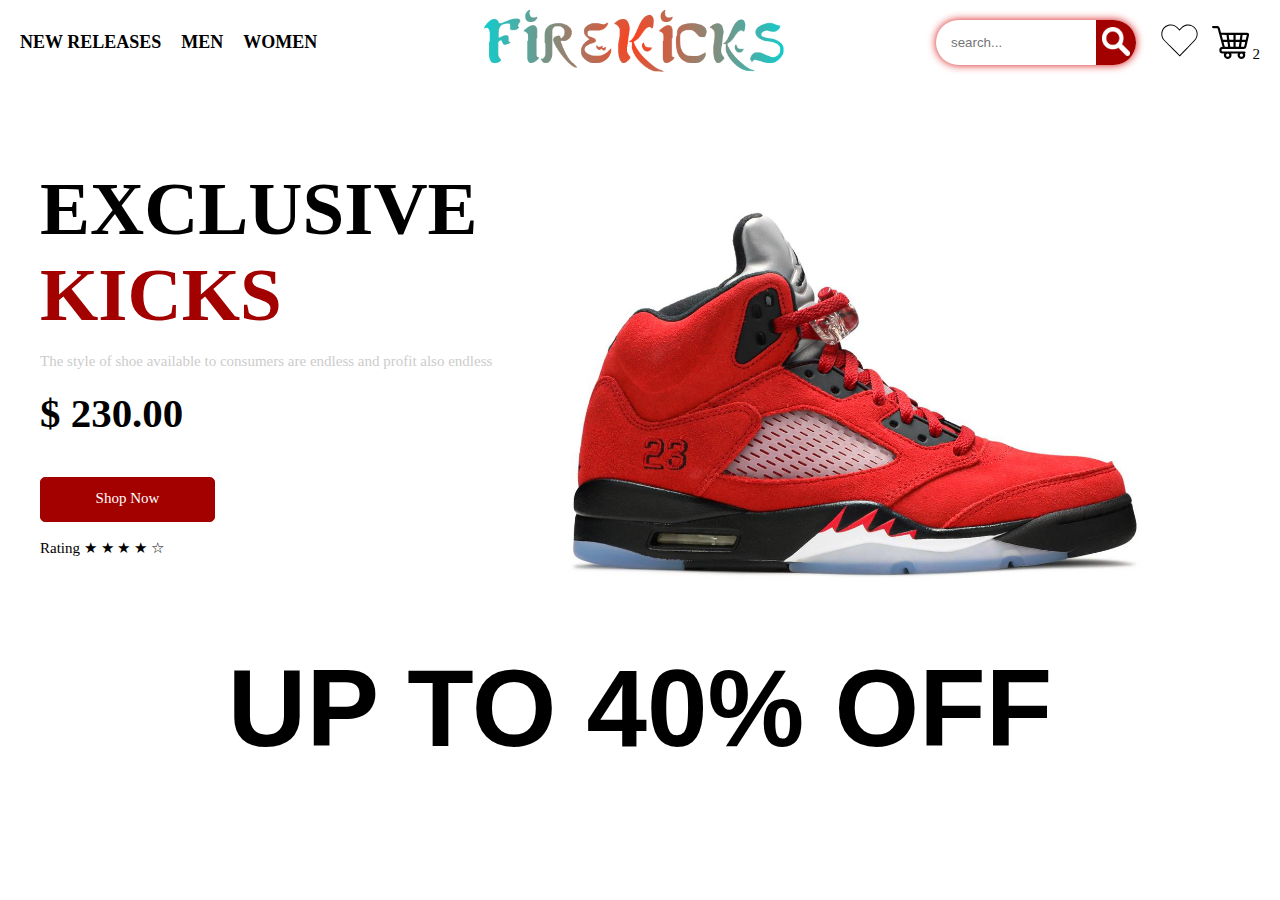
==== index.html @ 727b8805 "Rename BIG Project.html to index.html" ====
<!DOCTYPE html>
<html lang="en">
  <head>
    <meta charset="UTF-8" />
    <meta http-equiv="X-UA-Compatible" content="IE=edge" />
    <meta name="viewport" content="width=device-width, initial-scale=1.0" />
    <title>FireKicks</title>
    <link rel="stylesheet" href="Big Project.css" />
  </head>
  <body>
    <header>
      <div class="left">
        <ul class="menu">
          <li><a href="NEW RELEASES.html">NEW RELEASES</a></li>
          <li><a href="MEN.html">MEN</a></li>
          <li><a href="WOMEN.html">WOMEN</a></li>
          
        </ul>
      </div>
      <div class="Logo">
        <img src="Website Font.png" width="300px" />
      </div>

      <div class="right">
        <form>
          <input type="text" placeholder="search..." />
          <button><img src="Search.svg.png" width="42px" /></button>
        </form>
        <div class="shopping-cart">
          <ol>
            <li>
              <a href="#"><img src="Heart.svg" width="37px" /></a>
            </li>
            <li>
              <a href="Shopping Cart.html"><img src="Cart.svg" width="37px" /></a>
              <span>2</span>
            </li>
          </ol>
        </div>
      </div>
    </header>
    <section>
      <div class="banner">
        <div class="banner text">
          <h1>
            Exclusive <br />
            <span>Kicks</span>
          </h1>
          <p>
            The style of shoe available to consumers are endless and profit also
            endless
          </p>
          <div class="price">
            <h3>$ 230.00</h3>
          </div>
          <a href="#" class="btn"> Shop Now</a><br />

          <span class="heading">Rating</span>
          <span class="icon">★</span>
          <span class="icon">★</span>
          <span class="icon">★</span>
          <span class="icon">★</span>
          <span class="icon">☆</span><br /><br />
        </div>

        <div class="banner-img">
          <img src="Retro5.jpeg" width="650px" />
        </div>
        <div class="container">
          <h2 class="title">
            <span class="title-word title-word-1">UP</span>
            <span class="title-word title-word-2">TO</span>
            <span class="title-word title-word-3">40%</span>
            <span class="title-word title-word-4">OFF</span>
          </h2>
        </div>
      </div>
    </section>
  </body>
</html>
---- Big Project.css ----
* {
    margin: 0;
   
    box-sizing: border-box;
}

body {
    font-family: "Montserrat";
    font-size: 15px;
    margin: 0;
    padding: 0;
    box-sizing: border-box;
}


a {
    color: #000;
    text-decoration: none;
    transition: .5s all;
}

a:hover , a:focus {
    outline: none;
    text-decoration: none;
}

input:focus , button:focus {
    border-color: inherit;
    outline: none;
}
body > header > div.right > div > ol{
    padding-left: 0px;
}
body > header > div.right > div > ol>li{
    display: inline;
    margin: 5px;
    
}


img {
    max-width: 100%;
    margin: 0px;
    padding: 0px;
    box-sizing: border-box;
}

ul , li {
    list-style-type: none;
    padding: 0;
}

header {
    padding: 30px 100px;
    display: flex;
    align-items: center;
    justify-content: space-between;
}

.left  .menu  {
    display: flex;
    align-items: center;
}

.left .menu li {
    margin-right: 50px;
    font-weight: 600;
}

.left .menu li a {
    padding: 5px;
    position: relative;
    font-size: 18px;
}


.left .menu li a:hover {
    color: #a30000;
}

.left .menu li a:hover::before {
    bottom: -5px;
    opacity: 1;
}

.logo {
    text-align: center;
}

.right {
    display: flex;
    align-items: center;
}

.right form {
    position: relative;
    width: 250px;
    height: 45px;
    margin-right: 20px;
}

.right form input {
    width: 100%;
    height: 100%;
    border: none;
    box-shadow: 0 0 8px rgb(214, 18, 18);
    padding: 5px 15px;
    border-radius: 50px;
}

.right form button {
    position: absolute;
    right: 0;
    top: 0;
    width: 20%;
    height: 100%;
    background-color: #a30000;
    border: none;
    cursor: pointer;
    border-top-right-radius: 50px;
    border-bottom-right-radius: 50px;
}

.right .shopping-cart ul {
    display: flex;
    align-items: center;
}

.right .shopping-cart ul li {
    margin: 0 10px;
}

.right .shopping-cart ul li:last-child {
    position: relative;
}

.right .shopping-cart ul li:last-child span {
    position: absolute;
    top: -10px;
    right: -10px;
    display: block;
    padding: 7px 10px;
    background-color: #a30000;
    color: #fff;
    border-radius: 50px;
    font-size: 12px;
}

.btn {
    width: 175px;
    height: 45px;
    background-color: #a30000;
    color: #fff;
    padding-top: 12px;
    display: block;
    text-align: center;
    border-radius: 5px;
    border: 1px solid #a30000;
    margin-top: 20px;
}
.banner {
    display: 0;
    padding: 40px 20px;
    padding-bottom: 0;
    position: relative;
}

h1 {
    font-size: 75px;
    text-transform: uppercase;
    margin-bottom: 15px;
}

h1 span {
    color: #a30000;
}

p {
    color: #ccc;
    margin-bottom: 20px;
}

.price {
    font-size: 35px;
    margin-bottom: 40px;
}


.btn:hover {
    background-color: transparent;
    color: #ff0202;
}

.banner-img {
    position: absolute;
    right: 100px;
    top: 50px;
    
}

header {
    padding: 10px 15px;
}

.right form {
    width: 200px;
}

.left .menu li {
    margin-right: 10px;
}

.left .menu li a::before {
    content: "";
    position: absolute;
    bottom: -15px;
    left: 50%;
    transform: translateX(-50%);
    width: 10px;
    height: 10px;
    border-radius: 100px;
    background-color: #a30000;
    opacity: 0;
    transition: .4s;
}

.title-word {
    animation: color-animation 4s linear infinite;
  }
  
  .title-word-1 {
    --color-1: #DF8453;
    --color-2: #3D8DAE;
    --color-3: #E4A9A8;
  }
  
  .title-word-2 {
    --color-1: #DBAD4A;
    --color-2: #ACCFCB;
    --color-3: #17494D;
  }
  
  .title-word-3 {
    --color-1: #ACCFCB;
    --color-2: #E4A9A8;
    --color-3: #ACCFCB;
  }
  
  .title-word-4 {
    --color-1: #3D8DAE;
    --color-2: #DF8453;
    --color-3: #E4A9A8;
  }
  
  @keyframes color-animation {
    0%    {color: var(--color-1)}
    32%   {color: var(--color-1)}
    33%   {color: var(--color-2)}
    65%   {color: var(--color-2)}
    66%   {color: var(--color-3)}
    99%   {color: var(--color-3)}
    100%  {color: var(--color-1)}
  }
  
  
  
  .container {
    display: grid;
    place-items: center;  
    text-align: center;
    height: 30vh
  }
  
  .title {
    font-family: "Montserrat", sans-serif;
    font-weight: 800;
    font-size: 8.5vw;
    text-transform: uppercase;
  }
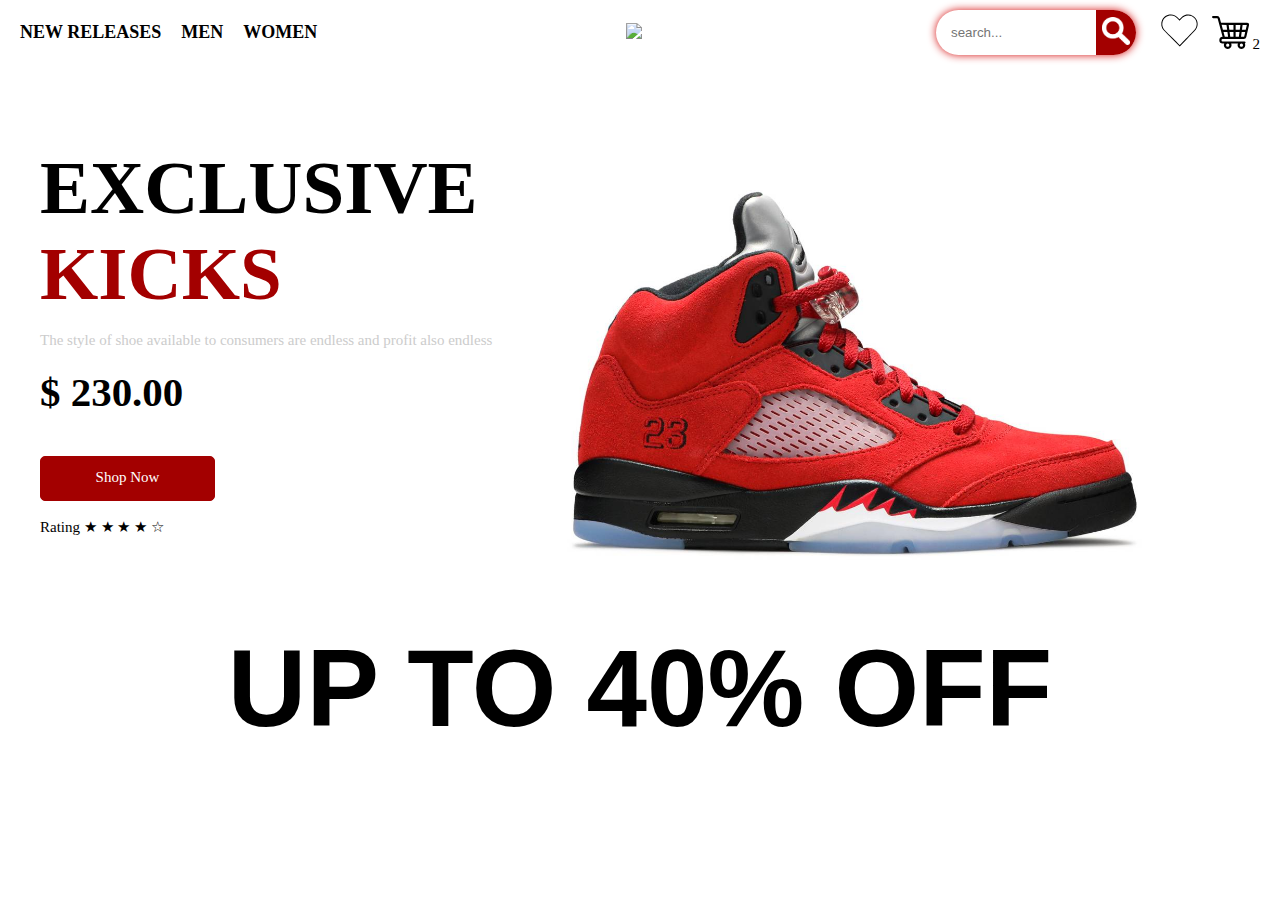
==== commit f61acfab: "updated" ====
--- a/index.html
+++ b/index.html
@@ -5,20 +5,20 @@
     <meta http-equiv="X-UA-Compatible" content="IE=edge" />
     <meta name="viewport" content="width=device-width, initial-scale=1.0" />
     <title>FireKicks</title>
-    <link rel="stylesheet" href="Big Project.css" />
+    <link rel="stylesheet" href="BigProject.css" />
   </head>
   <body>
     <header>
       <div class="left">
         <ul class="menu">
-          <li><a href="NEW RELEASES.html">NEW RELEASES</a></li>
+          <li><a href="NEWRELEASES.html">NEW RELEASES</a></li>
           <li><a href="MEN.html">MEN</a></li>
           <li><a href="WOMEN.html">WOMEN</a></li>
           
         </ul>
       </div>
       <div class="Logo">
-        <img src="Website Font.png" width="300px" />
+        <img src="WebsiteFont.png" width="300px" />
       </div>
 
       <div class="right">
--- a/BigProject.css
+++ b/BigProject.css
@@ -0,0 +1,282 @@
+* {
+    margin: 0;
+   
+    box-sizing: border-box;
+}
+
+body {
+    font-family: "Montserrat";
+    font-size: 15px;
+    margin: 0;
+    padding: 0;
+    box-sizing: border-box;
+}
+
+
+a {
+    color: #000;
+    text-decoration: none;
+    transition: .5s all;
+}
+
+a:hover , a:focus {
+    outline: none;
+    text-decoration: none;
+}
+
+input:focus , button:focus {
+    border-color: inherit;
+    outline: none;
+}
+body > header > div.right > div > ol{
+    padding-left: 0px;
+}
+body > header > div.right > div > ol>li{
+    display: inline;
+    margin: 5px;
+    
+}
+
+
+img {
+    max-width: 100%;
+    margin: 0px;
+    padding: 0px;
+    box-sizing: border-box;
+}
+
+ul , li {
+    list-style-type: none;
+    padding: 0;
+}
+
+header {
+    padding: 30px 100px;
+    display: flex;
+    align-items: center;
+    justify-content: space-between;
+}
+
+.left  .menu  {
+    display: flex;
+    align-items: center;
+}
+
+.left .menu li {
+    margin-right: 50px;
+    font-weight: 600;
+}
+
+.left .menu li a {
+    padding: 5px;
+    position: relative;
+    font-size: 18px;
+}
+
+
+.left .menu li a:hover {
+    color: #a30000;
+}
+
+.left .menu li a:hover::before {
+    bottom: -5px;
+    opacity: 1;
+}
+
+.logo {
+    text-align: center;
+}
+
+.right {
+    display: flex;
+    align-items: center;
+}
+
+.right form {
+    position: relative;
+    width: 250px;
+    height: 45px;
+    margin-right: 20px;
+}
+
+.right form input {
+    width: 100%;
+    height: 100%;
+    border: none;
+    box-shadow: 0 0 8px rgb(214, 18, 18);
+    padding: 5px 15px;
+    border-radius: 50px;
+}
+
+.right form button {
+    position: absolute;
+    right: 0;
+    top: 0;
+    width: 20%;
+    height: 100%;
+    background-color: #a30000;
+    border: none;
+    cursor: pointer;
+    border-top-right-radius: 50px;
+    border-bottom-right-radius: 50px;
+}
+
+.right .shopping-cart ul {
+    display: flex;
+    align-items: center;
+}
+
+.right .shopping-cart ul li {
+    margin: 0 10px;
+}
+
+.right .shopping-cart ul li:last-child {
+    position: relative;
+}
+
+.right .shopping-cart ul li:last-child span {
+    position: absolute;
+    top: -10px;
+    right: -10px;
+    display: block;
+    padding: 7px 10px;
+    background-color: #a30000;
+    color: #fff;
+    border-radius: 50px;
+    font-size: 12px;
+}
+
+.btn {
+    width: 175px;
+    height: 45px;
+    background-color: #a30000;
+    color: #fff;
+    padding-top: 12px;
+    display: block;
+    text-align: center;
+    border-radius: 5px;
+    border: 1px solid #a30000;
+    margin-top: 20px;
+}
+.banner {
+    display: 0;
+    padding: 40px 20px;
+    padding-bottom: 0;
+    position: relative;
+}
+
+h1 {
+    font-size: 75px;
+    text-transform: uppercase;
+    margin-bottom: 15px;
+}
+
+h1 span {
+    color: #a30000;
+}
+
+p {
+    color: #ccc;
+    margin-bottom: 20px;
+}
+
+.price {
+    font-size: 35px;
+    margin-bottom: 40px;
+}
+
+
+.btn:hover {
+    background-color: transparent;
+    color: #ff0202;
+}
+
+.banner-img {
+    position: absolute;
+    right: 100px;
+    top: 50px;
+    
+}
+
+header {
+    padding: 10px 15px;
+}
+
+.right form {
+    width: 200px;
+}
+
+.left .menu li {
+    margin-right: 10px;
+}
+
+.left .menu li a::before {
+    content: "";
+    position: absolute;
+    bottom: -15px;
+    left: 50%;
+    transform: translateX(-50%);
+    width: 10px;
+    height: 10px;
+    border-radius: 100px;
+    background-color: #a30000;
+    opacity: 0;
+    transition: .4s;
+}
+
+.title-word {
+    animation: color-animation 4s linear infinite;
+  }
+  
+  .title-word-1 {
+    --color-1: #DF8453;
+    --color-2: #3D8DAE;
+    --color-3: #E4A9A8;
+  }
+  
+  .title-word-2 {
+    --color-1: #DBAD4A;
+    --color-2: #ACCFCB;
+    --color-3: #17494D;
+  }
+  
+  .title-word-3 {
+    --color-1: #ACCFCB;
+    --color-2: #E4A9A8;
+    --color-3: #ACCFCB;
+  }
+  
+  .title-word-4 {
+    --color-1: #3D8DAE;
+    --color-2: #DF8453;
+    --color-3: #E4A9A8;
+  }
+  
+  @keyframes color-animation {
+    0%    {color: var(--color-1)}
+    32%   {color: var(--color-1)}
+    33%   {color: var(--color-2)}
+    65%   {color: var(--color-2)}
+    66%   {color: var(--color-3)}
+    99%   {color: var(--color-3)}
+    100%  {color: var(--color-1)}
+  }
+  
+  
+  
+  .container {
+    display: grid;
+    place-items: center;  
+    text-align: center;
+    height: 30vh
+  }
+  
+  .title {
+    font-family: "Montserrat", sans-serif;
+    font-weight: 800;
+    font-size: 8.5vw;
+    text-transform: uppercase;
+  }
+
+
+  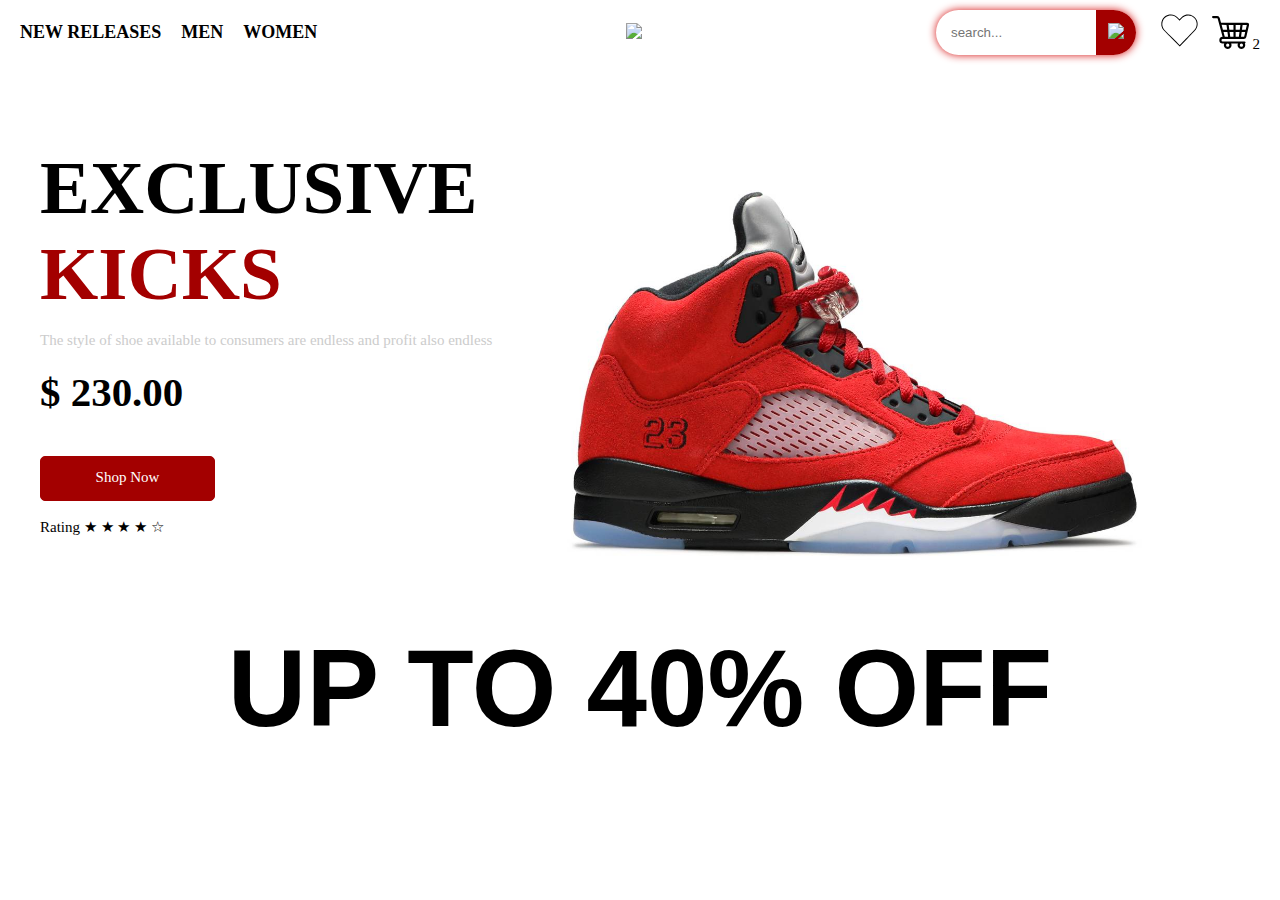
==== commit 35e1758f: "updated" ====
--- a/index.html
+++ b/index.html
@@ -32,7 +32,7 @@
               <a href="#"><img src="Heart.svg" width="37px" /></a>
             </li>
             <li>
-              <a href="Shopping Cart.html"><img src="Cart.svg" width="37px" /></a>
+              <a href="ShoppingCart.html"><img src="Cart.svg" width="37px" /></a>
               <span>2</span>
             </li>
           </ol>
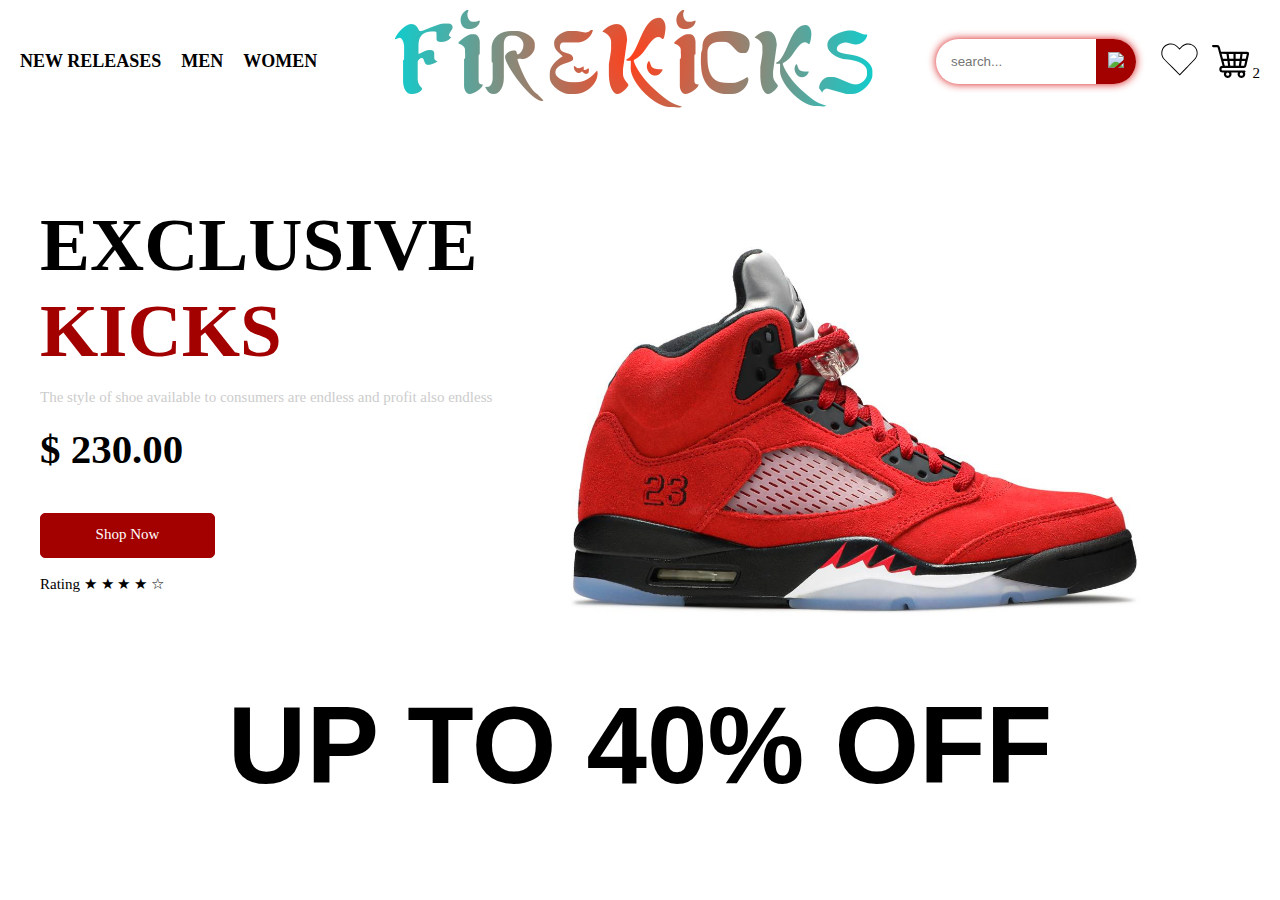
==== commit 53378901: "updated" ====
--- a/index.html
+++ b/index.html
@@ -18,21 +18,21 @@
         </ul>
       </div>
       <div class="Logo">
-        <img src="WebsiteFont.png" width="300px" />
+        <img src="WebsiteFont.png" alt="" />
       </div>
 
       <div class="right">
         <form>
           <input type="text" placeholder="search..." />
-          <button><img src="Search.svg.png" width="42px" /></button>
+          <button><img src="Search.png" width="42px" /></button>
         </form>
         <div class="shopping-cart">
           <ol>
             <li>
-              <a href="#"><img src="Heart.svg" width="37px" /></a>
+              <a href="#"><img src="Heart.svg" alt="" /></a>
             </li>
             <li>
-              <a href="ShoppingCart.html"><img src="Cart.svg" width="37px" /></a>
+              <a href="ShoppingCart.html"><img src="Cart.svg" alt="" /></a>
               <span>2</span>
             </li>
           </ol>
@@ -78,3 +78,4 @@
     </section>
   </body>
 </html>
+
--- a/BigProject.css
+++ b/BigProject.css
@@ -159,7 +159,7 @@
     margin-top: 20px;
 }
 .banner {
-    display: 0;
+    
     padding: 40px 20px;
     padding-bottom: 0;
     position: relative;
@@ -278,5 +278,13 @@
     text-transform: uppercase;
   }
 
+  .shopping-cart img{
+      width: 37px;
+
+  }
+
+  .logo image{
+      width:300px ;
+  }
 
   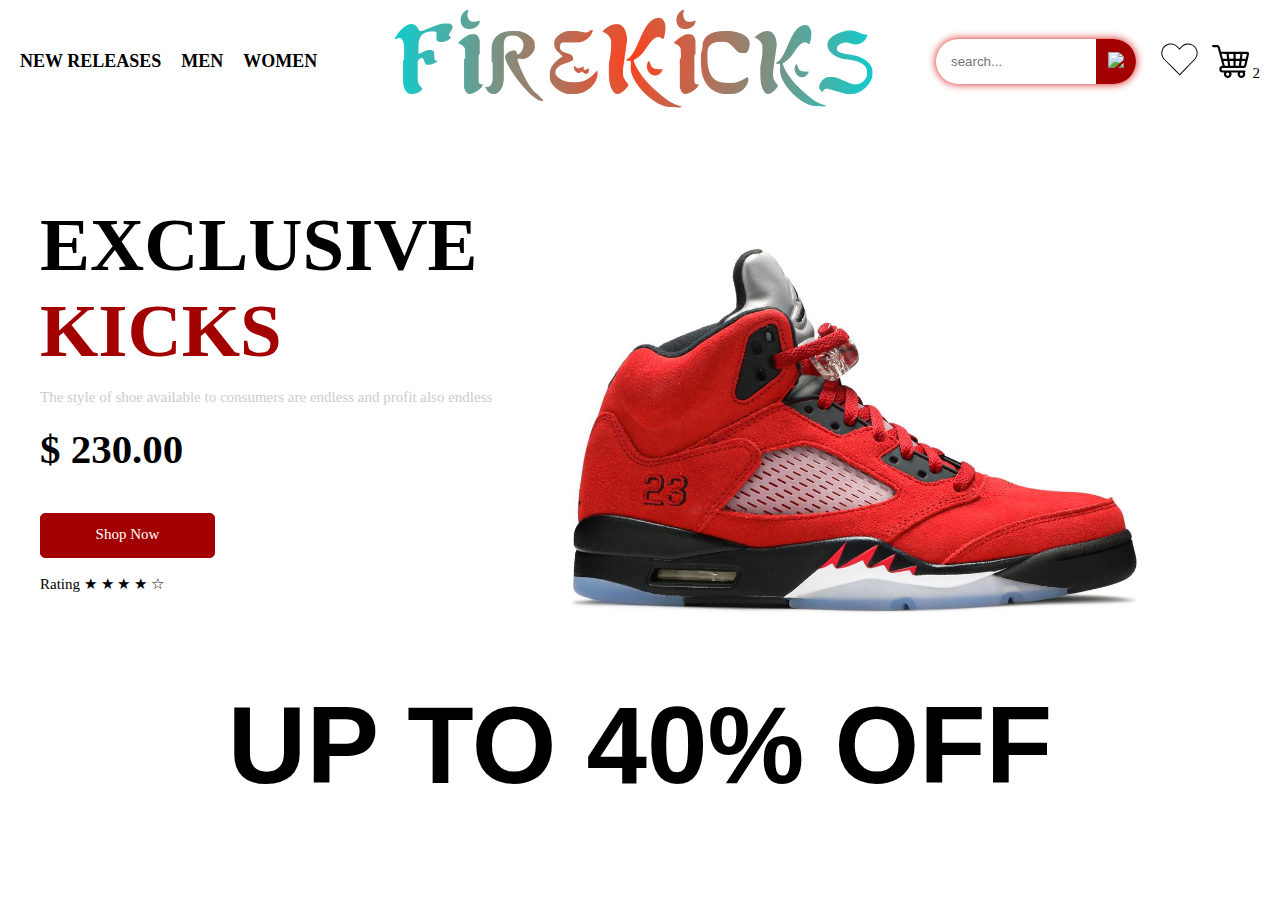
==== commit 84807b1e: "UPDATED THE HEADER ALT" ====
--- a/index.html
+++ b/index.html
@@ -18,7 +18,7 @@
         </ul>
       </div>
       <div class="Logo">
-        <img src="WebsiteFont.png" alt="" />
+        <img src="WebsiteFont.png" alt="FireKicks" />
       </div>
 
       <div class="right">
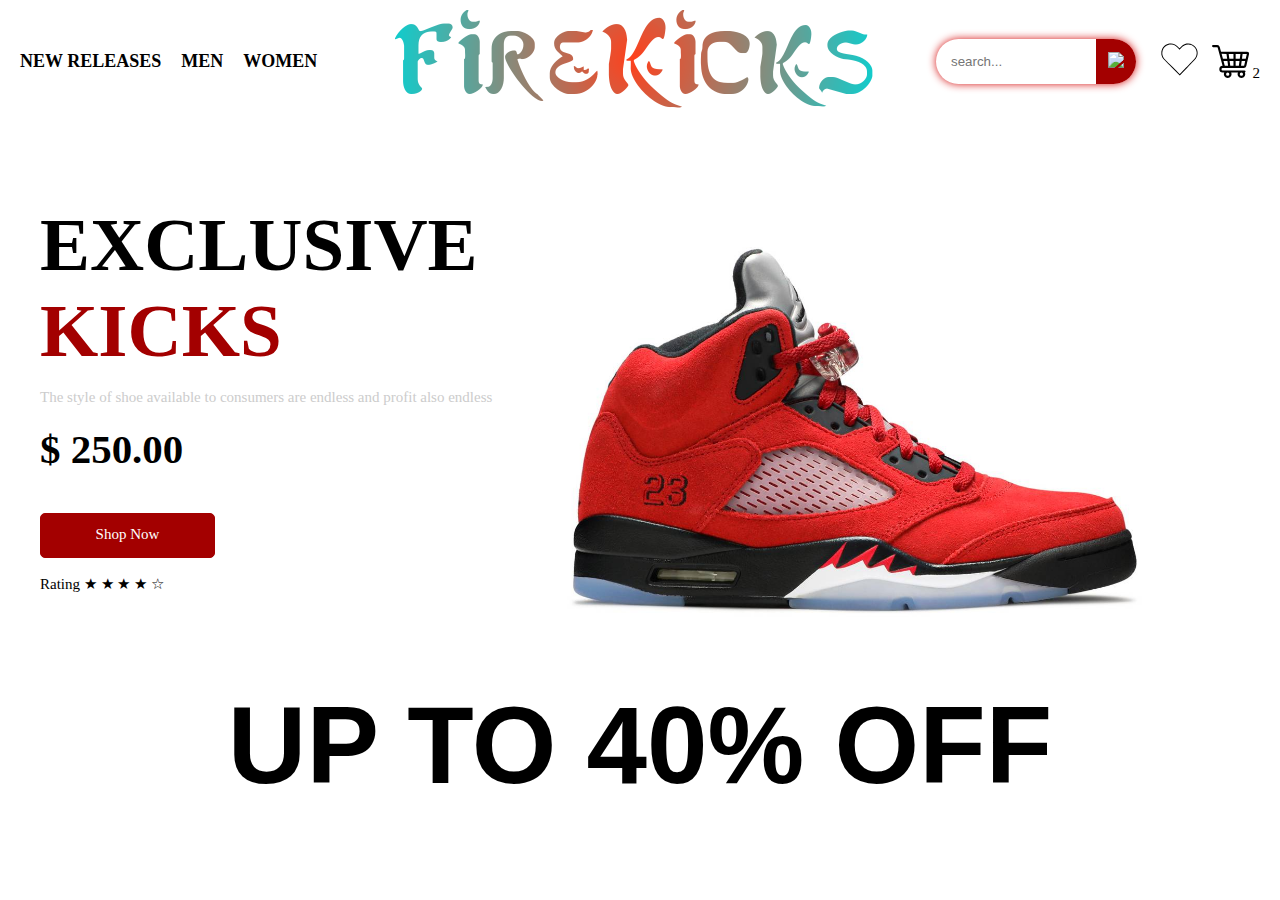
==== commit ccb8ea32: "IO" ====
--- a/index.html
+++ b/index.html
@@ -51,7 +51,7 @@
             endless
           </p>
           <div class="price">
-            <h3>$ 230.00</h3>
+            <h3>$ 250.00</h3>
           </div>
           <a href="#" class="btn"> Shop Now</a><br />
 
